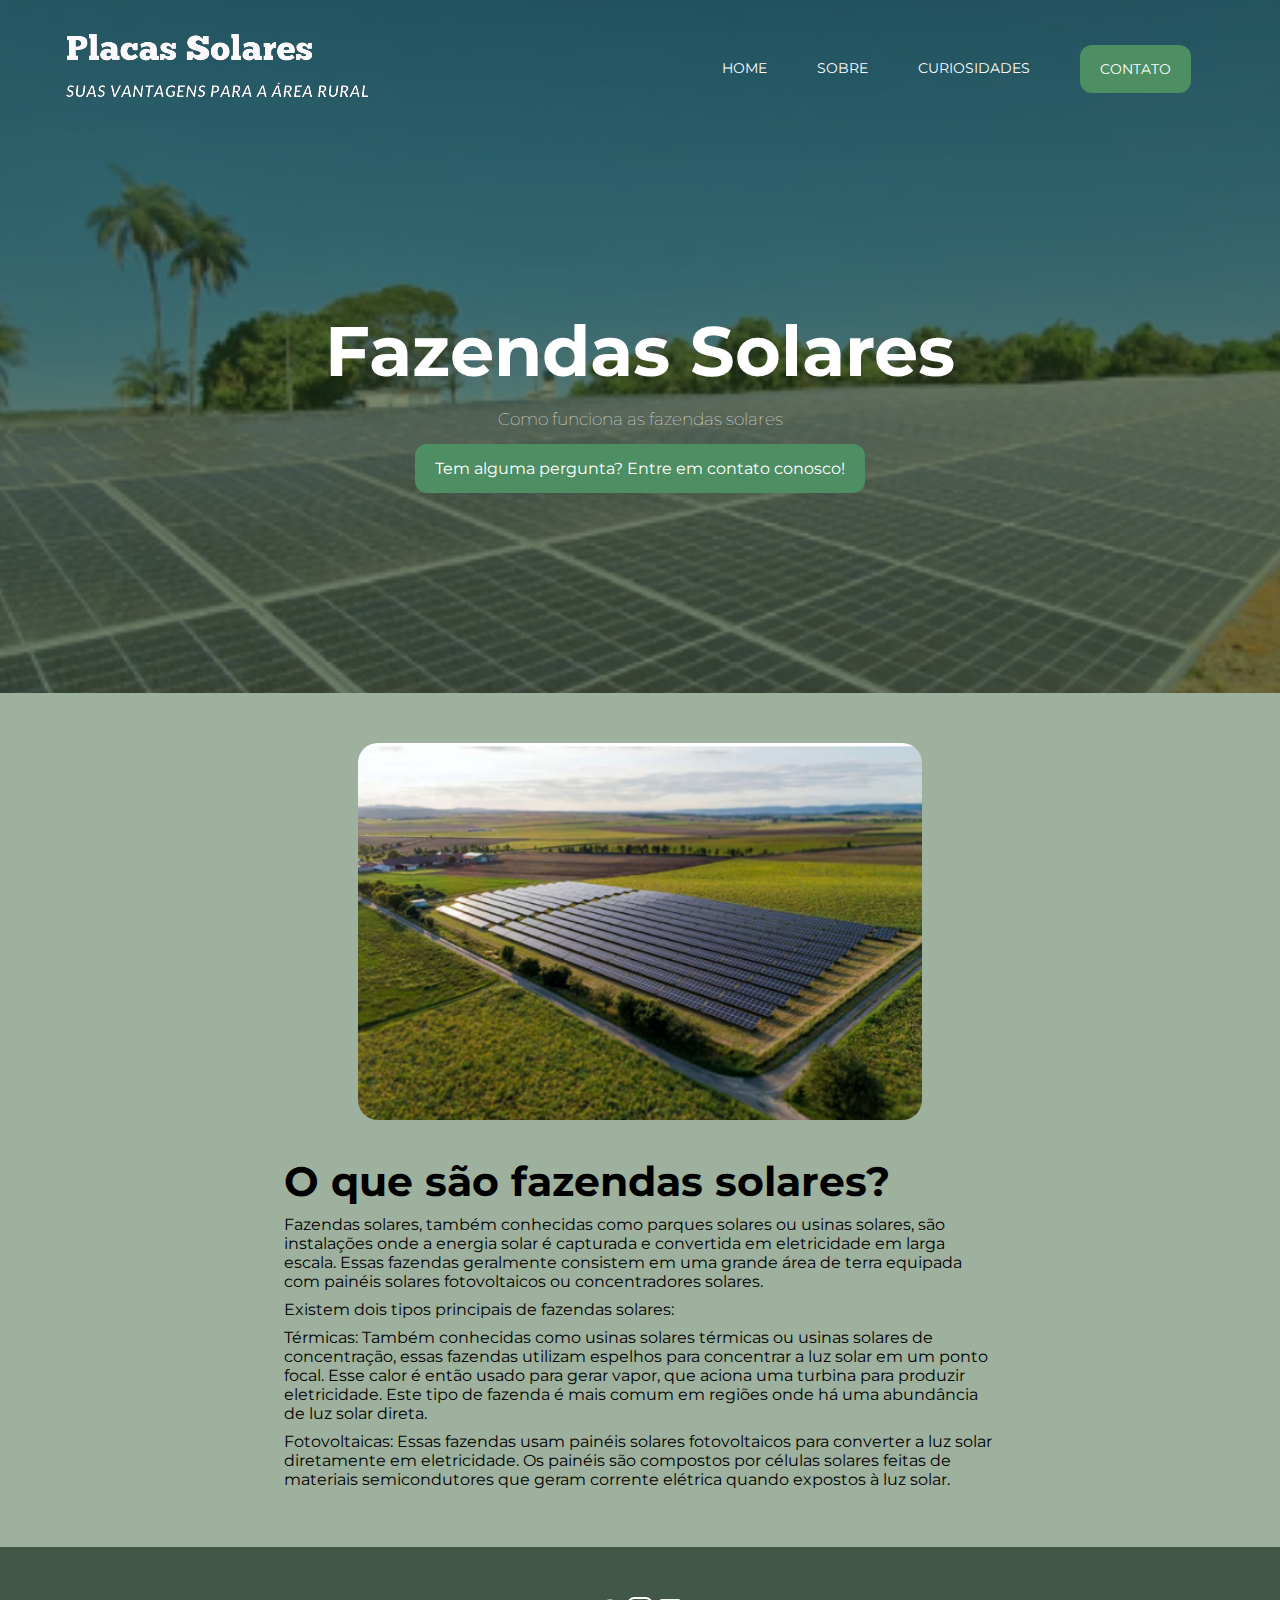
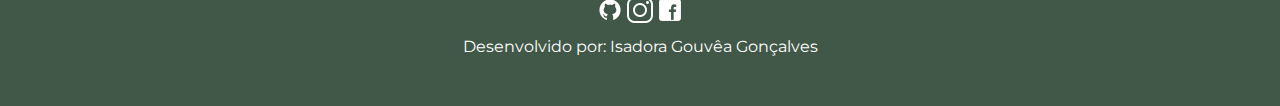
==== index.html @ 96892ca6 "srtuhjdrft" ====
<!doctype html>
<html lang="pt-br">
<head>
  <meta charset="UTF-8">
  <meta name="viewport" content="width=device-width, user-scalable=no, initial-scale=1.0, maximum-scale=1.0, minimum-scale=1.0">
  <meta http-equiv="X-UA-Compatible" content="ie=edge">
  <link rel="stylesheet" href="style.css">
    <title>SiteAgrinho/Placassolares</title>

</head>
<body>
      <!--header-->
        <header style="background-image: url('imagens/fotosorigginais1cfiltro.png')">
          <!--container-->
  <div class ="contudo">
<nav>
  <a href="index.html">
    <img src="imagens/logo.principal-.png" alt="logo">

  </a>
  <ul class="ul">
    <a href="index.html">Home</a>
    <a href="sobre.html">Sobre</a>
    <a href="curiosidades.html">Curiosidades</a>
    <a class="btn" href="contato.html">Contato</a>
    <div class="close-icon" onclick="closeMenu()">
      <img src="[data-uri]">
    </div>
  </ul>
          <div class="menu-icon" onclick="openMenu()">
             <img src="[data-uri]">
          </div>
</nav>
    <section class="banner">
       <div class="banner-text ">
               <h1>Fazendas Solares</h1>
               <p> Como funciona as fazendas solares </p>
               <a href="contato.html" class="btn"> Tem alguma pergunta? Entre em contato conosco!</a>
       </div>
    </section>
  </div><!-- and container-->
        </header>
      <!--header-->
      <!--faca-mais-->
 <section class="fazendas">
   <!--container-->
        <div class="contudo">
          <div class="fazendas-img">
            <img src="imagens/fazendasolar2.png" alt="fazenda2">
          </div>
          <div class="fazendas-text">
          <h3>O que são fazendas solares?</h3>
                     <p> Fazendas solares, também conhecidas como parques solares ou usinas solares, são instalações onde a energia solar é capturada e convertida em eletricidade em larga escala. Essas fazendas geralmente consistem em uma grande área de terra equipada com painéis solares fotovoltaicos ou concentradores solares.</p>
                     <p> Existem dois tipos principais de fazendas solares:</p>
                     <p>Térmicas: Também conhecidas como usinas solares térmicas ou usinas solares de concentração, essas fazendas utilizam espelhos para concentrar a luz solar em um ponto focal. Esse calor é então usado para gerar vapor, que aciona uma turbina para produzir eletricidade. Este tipo de fazenda é mais comum em regiões onde há uma abundância de luz solar direta.</p>
                     <p> Fotovoltaicas: Essas fazendas usam painéis solares fotovoltaicos para converter a luz solar diretamente em eletricidade. Os painéis são compostos por células solares feitas de materiais semicondutores que geram corrente elétrica quando expostos à luz solar.</p>
          </div>
        </div>
   
 </section>


<!--rodape-->
<footer class="final">
  <div class="contudo">
    <div class="links">
           <a href="https://github.com/Isaggov"> <img src="[data-uri]"> </a>
           <a href="https://www.instagram.com/isa.g_goncalves/"> <img src="[data-uri]"></a>
           <a href="https://www.facebook.com/isadora.gouveagoncalves"> <img src="[data-uri]"></a> 
    <p> Desenvolvido por: Isadora Gouvêa Gonçalves</p>
  </div>
</footer>
<!--and rodape-->
</section>
<script src="mais.js"></script>
</body>
</html>
---- style.css ----
@import url('https://fonts.googleapis.com/css2?family=Montserrat:ital,wght@0,100..900;1,100..900&display=swap');
*{
  margin: 0;
  padding: 0;
  box-sizing: border-box;
  text-decoration: none;
  outline: none;
  font-family: 'Montserrat' , sans-serif;
}
body{
  background-color: rgba(32, 92, 66, 0.19);
  background-color: #9db19e;
}
section,footer{
  padding: 50px 0;
}
h3{
  font-size: 50px;
}
p{
  color: rgb(255, 255, 255);
}
.contudo{
  max-width: 1440px;
  margin: 0 auto;
  padding:0 5%;
  gap: 32px;
}
.btn{
  background-color: rgb(78, 142, 99);
  color: #ffffff;
  padding: 15px 20px;
  border-radius: 12px;
  cursor: pointer;
  display: inline-block;
  transition: 0.1s;
}

header{
  background-position: center;
  background-size: cover;
  background-attachment: fixed;
}
nav{
  display: flex;
  align-items: center;
  justify-content:space-between ;
  padding-top: 30px;

}
nav ul{
  display: flex;
  align-items: center;
}
nav ul a{
  color: #ffffff;
  margin:0 25px;
  text-transform: uppercase;
  font-size: 14px;
  display: block;
}
nav ul a:not(.btn)::after{
  content: "";
  background-color: #ffffff;
  height: 3px;
  width:0%;
  display: block;
  margin: 0 auto;
  transition:0.3s;
}
nav ul a:hover::after{
  width: 100%;
}
/* menu */
nav .menu-icon{
  cursor:pointer;
  font-size: 25px;
  color: #ffffff;
  display: none;
}
nav .close-icon{
  display: none;
  font-size: 30px;
  color: #ffffff;
}
.banner{
  display: flex;
  justify-content: center;
}
.banner .banner-text{
  margin: 150px;
  text-align: center;
  padding: 0 50px;
}
.banner .banner-text h1{
  font-size: 70px;
  color: #ffffff;
}
.banner .banner-text p{
  font-size: 17px;
  color: white;
  font-weight: lighter;
  margin:15px 0 ;
}
/*faca mais*/
.fazendas .contudo{
  display: flex;
  align-items:center;
  justify-content: center;
  background-color: #9db19e;
 flex-direction: column;
  gap: 32px;
}
.fazendas .fazendas-text{
  width:67%;
  padding: 0 30px;
  }
.fazendas .fazendas-text h3{
  font-size: 41px;
  align-items: center;
  color: black;
}
.fazendas .fazendas-text p{
  margin: 9px 0px 8px 0;
  color: black;
  align-items: center;
}
.fazendas .fazendas-img{
  width: 49%;

}
.fazendas .fazendas-img img{
  width: 100%;
  border-radius: 20px;
}
/* footer*/
.final{
  background-color: #415848;
  text-align: center;
}
.final i{
  color: #415848;
  font-size: 19px;
  background-color: white;
  padding: 10px;
  margin: 3px;
  border-radius: 10px;
}
.final p{
 margin-top: 10px;
 color:#ffffff;
}
/* pagina sobre*/
.sobre .contudo{
  display: flex;
  align-items:center;
  justify-content: center;
  background-color: #9db19e;
 flex-direction: column;
  gap: 32px;
}
.sobre .sobre-texto{
  width:67%;
  padding: 0 30px;
  border-radius: 20px;
}
.sobre .sobre-texto h3{
  font-size: 45px;
}
.sobre .sobre-texto p{
  margin: 9px 0px 8px 0;
  color: black;
}
.sobre .sobre-img{
  width: 38%;
}
.sobre .sobre-img img{
  width: 100%;
  border-radius: 20px;
  
}
/* pagina curiosidades* */

.curio .contudo{
  display: flex;
  align-items:center;
  justify-content: center;
  background-color: #9db19e;
 flex-direction: column;
  gap: 32px;
 
}
.curio .curi-texto{
  width:67%;
  padding: 0 30px;
  border-radius: 20px;
}
.curio.curi-texto h3{
  font-size: 45px;
}
.curio .curi-texto p{
  margin: 9px 0px 8px 0;
  color: black;
}
.curio .curi-img{
  display: flex;
  width: 38%;
  align-items: center;
}
.curio .curi-img img{
  width: 100%;
  border-radius: 20px;

}
  .curio .curi-mapa{
    display: flex;
    width: 100%;
    border-radius: 20px;
    align-items: center;
    
  }
  
@media(max-width:768px){
  .ul{
    position: fixed;
    top:0 ;
    left: 0;
    background: #415848 ;
    width:100% ;
    height: 100%;
    flex-direction: column;
    align-items: center;
    justify-content: center;
    clip-path: circle(0% at 100% 0);
    transition:0.5s;
  }
  .ul.open{
    clip-path: circle(141.4% at 100% 0);
  }
  .ul a{
    margin: 10px 0;
    font-size: 16px;
  }
  nav .menu-icon{
    display: block;
    
  }
  nav .close-icon{
    display: block;
    position:absolute ;
    top: 72px;
    right: 52px;
  }
  .fazendas .contudo {
    flex-wrap: wrap-reverse;
  }
  .fazendas .fazendas-text {
    width: 100%;
  }
  .fazendas .fazendas-img {
    width:100%;
  }
  .sobre .contudo{
    flex-wrap: wrap-reverse;
  }
  .sobre .sobre-texto{
    width: 100%;
  }
  .sobre .sobre-img{
    width: 100%;
  }
   .curio .contudo{
    flex-wrap: wrap-reverse;
  }
  .curio.curi-text{
    width: 100%;
  }
  .curio .curi-img{
    width: 100%;
  }
  .curio .curi-mapa{
    width: 100%
  }
}
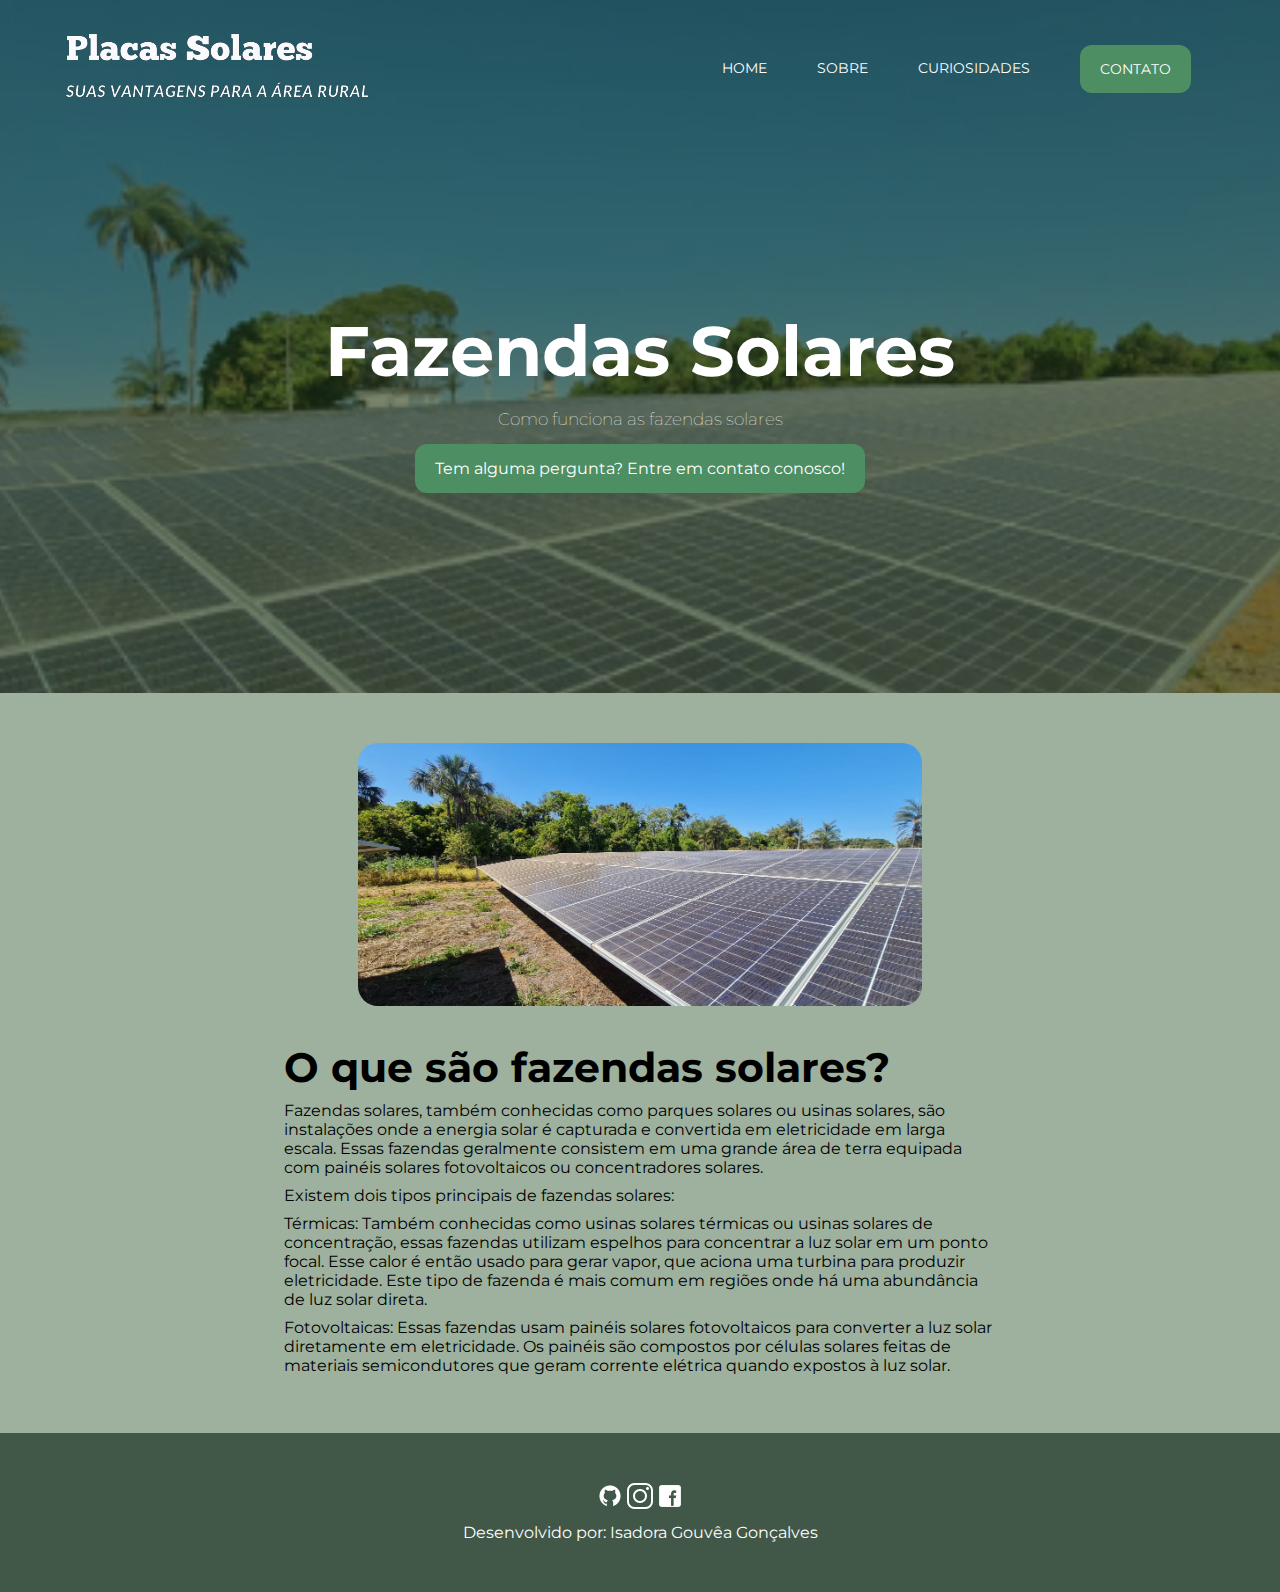
==== commit 7d401d10: "sfrthnj" ====
--- a/index.html
+++ b/index.html
@@ -46,7 +46,7 @@
    <!--container-->
         <div class="contudo">
           <div class="fazendas-img">
-            <img src="imagens/fazendasolar2.png" alt="fazenda2">
+            <img src="imagens/fotosoriginais2.jpg" alt="fazenda2">
           </div>
           <div class="fazendas-text">
           <h3>O que são fazendas solares?</h3>
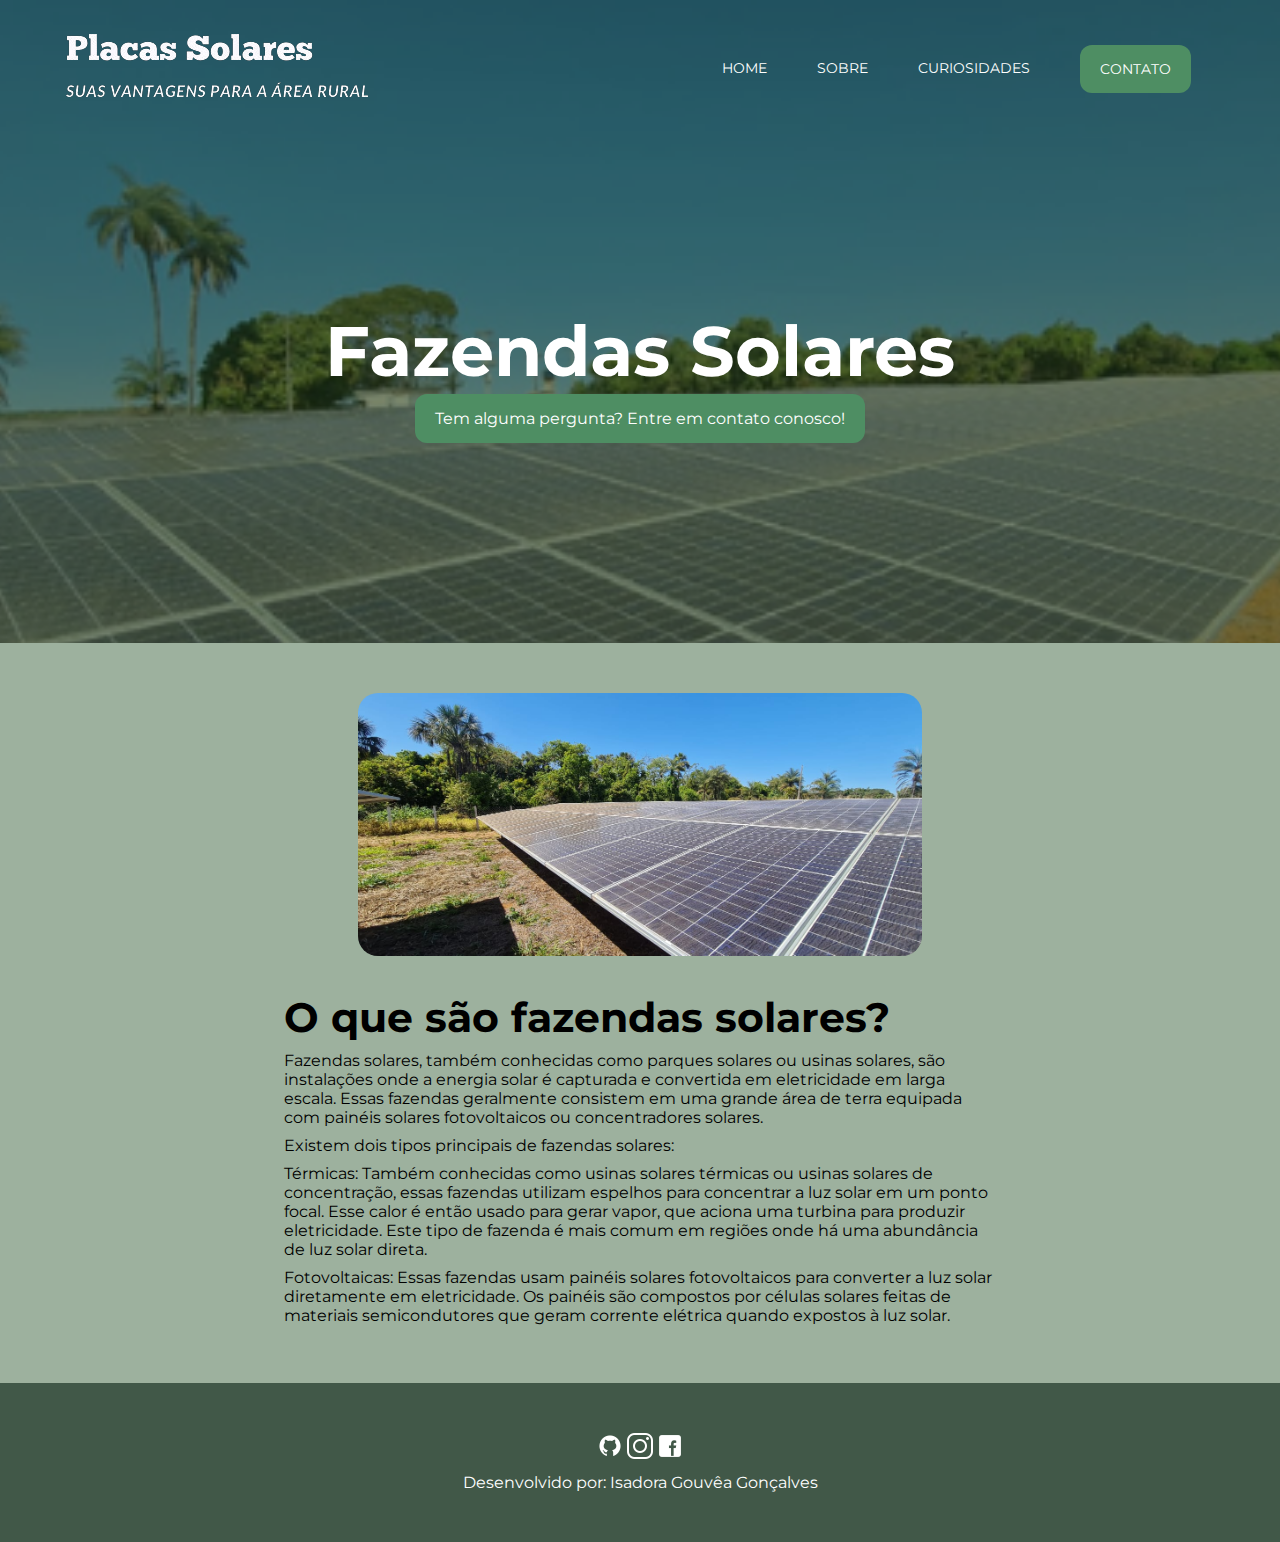
==== commit ddb2fb91: "d nfgh" ====
--- a/index.html
+++ b/index.html
@@ -34,7 +34,6 @@
     <section class="banner">
        <div class="banner-text ">
                <h1>Fazendas Solares</h1>
-               <p> Como funciona as fazendas solares </p>
                <a href="contato.html" class="btn"> Tem alguma pergunta? Entre em contato conosco!</a>
        </div>
     </section>
--- a/style.css
+++ b/style.css
@@ -212,13 +212,28 @@
   border-radius: 20px;
 
 }
-  .curio .curi-mapa{
+.curio .curi-mapa{
     display: flex;
     width: 100%;
     border-radius: 20px;
     align-items: center;
+    justify-content: center;
+   }
     
-  }
+ .contato {
+  width: 400px;
+  display: flex;
+  align-items: center;
+  justify-content: center;
+  background: #415848;
+  flex-direction: column;
+  margin: 10px 10px 10px 10px;
+  border-radius: 20px;
+  box-shadow: rgba(17, 17, 26, 0.1) 0px 4px 16px, rgba(17, 17, 26, 0.1) 0px 8px 24px, rgba(17, 17, 26, 0.1) 0px 16px 56px;
+ }
+ .contato .form{
+  display: flex;
+ }
   
 @media(max-width:768px){
   .ul{
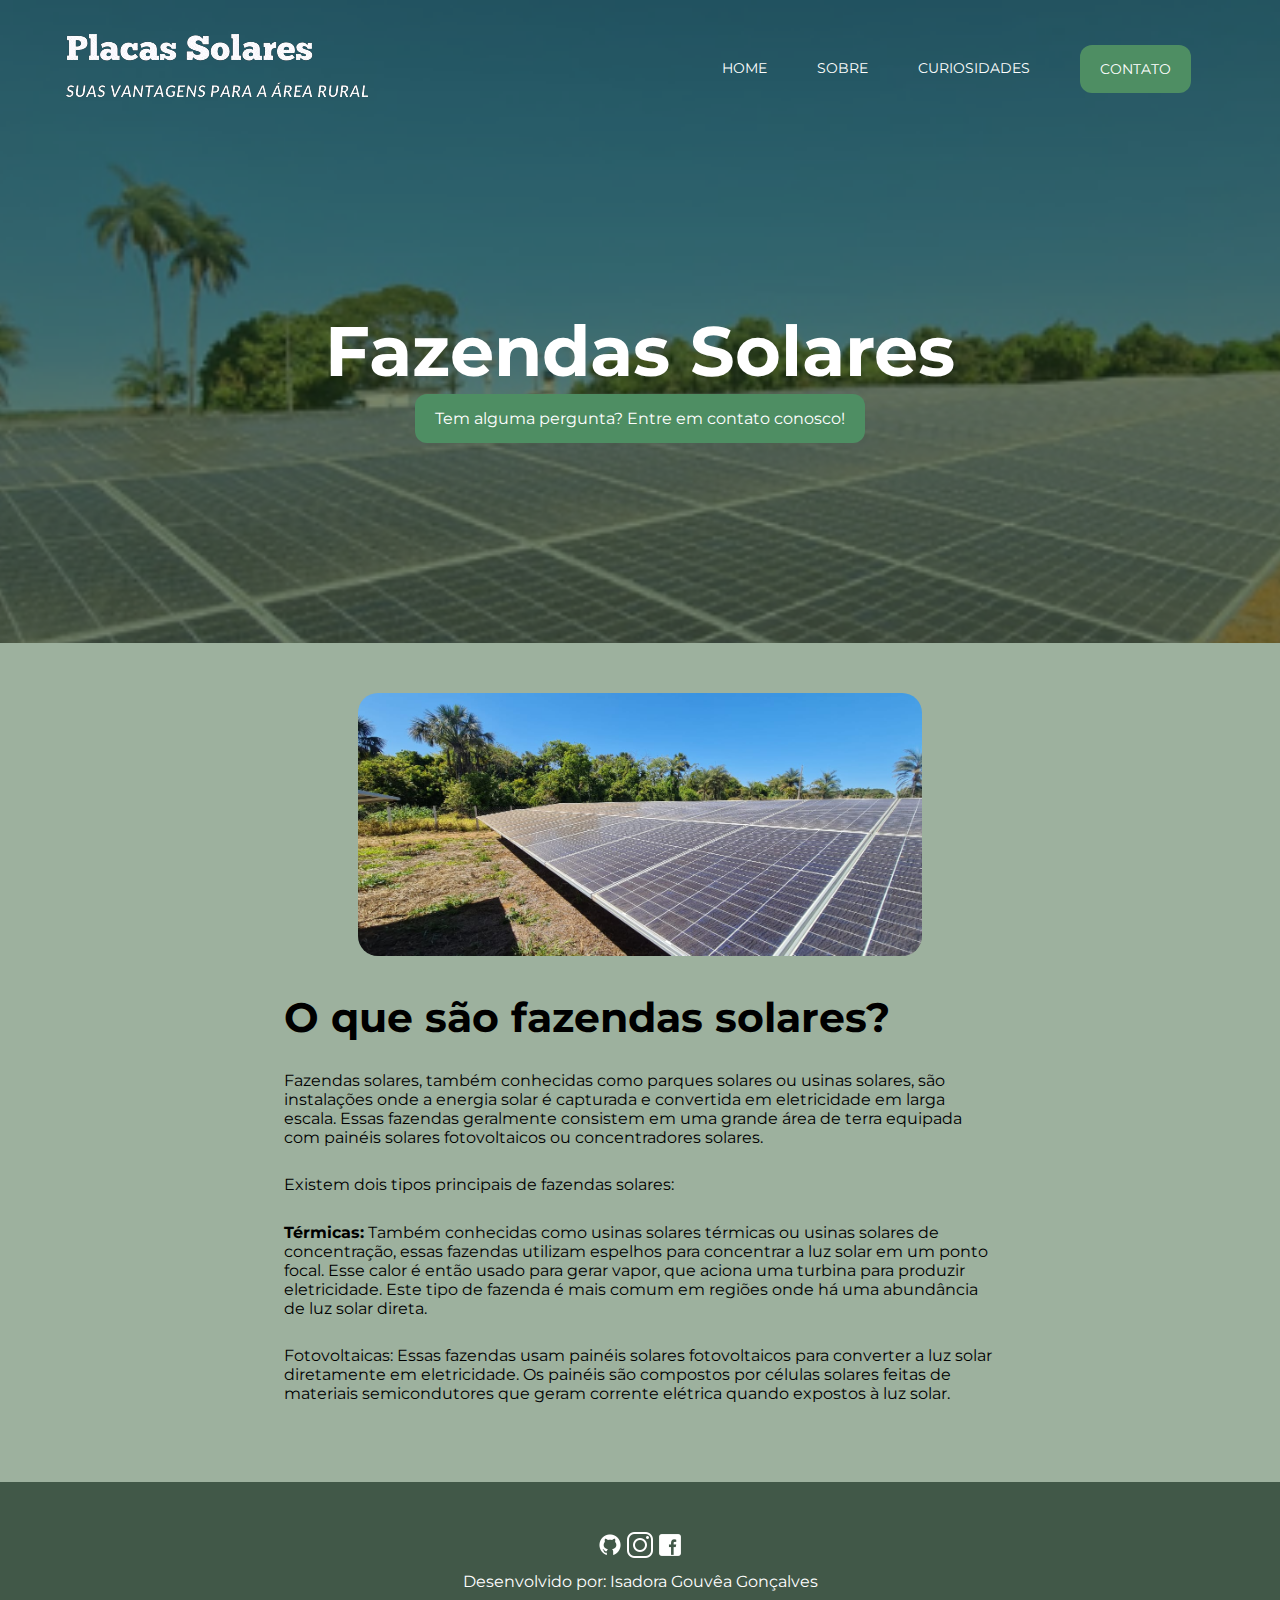
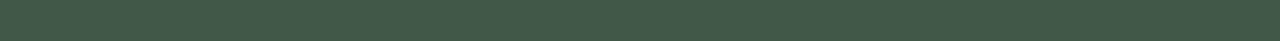
==== commit b6629102: "dfd" ====
--- a/index.html
+++ b/index.html
@@ -5,8 +5,7 @@
   <meta name="viewport" content="width=device-width, user-scalable=no, initial-scale=1.0, maximum-scale=1.0, minimum-scale=1.0">
   <meta http-equiv="X-UA-Compatible" content="ie=edge">
   <link rel="stylesheet" href="style.css">
-    <title>SiteAgrinho/Placassolares</title>
-
+    <title>SiteAgrinho/Placas solares</title>
 </head>
 <body>
       <!--header-->
@@ -51,7 +50,7 @@
           <h3>O que são fazendas solares?</h3>
                      <p> Fazendas solares, também conhecidas como parques solares ou usinas solares, são instalações onde a energia solar é capturada e convertida em eletricidade em larga escala. Essas fazendas geralmente consistem em uma grande área de terra equipada com painéis solares fotovoltaicos ou concentradores solares.</p>
                      <p> Existem dois tipos principais de fazendas solares:</p>
-                     <p>Térmicas: Também conhecidas como usinas solares térmicas ou usinas solares de concentração, essas fazendas utilizam espelhos para concentrar a luz solar em um ponto focal. Esse calor é então usado para gerar vapor, que aciona uma turbina para produzir eletricidade. Este tipo de fazenda é mais comum em regiões onde há uma abundância de luz solar direta.</p>
+                     <p><strong>Térmicas:</strong> Também conhecidas como usinas solares térmicas ou usinas solares de concentração, essas fazendas utilizam espelhos para concentrar a luz solar em um ponto focal. Esse calor é então usado para gerar vapor, que aciona uma turbina para produzir eletricidade. Este tipo de fazenda é mais comum em regiões onde há uma abundância de luz solar direta.</p>
                      <p> Fotovoltaicas: Essas fazendas usam painéis solares fotovoltaicos para converter a luz solar diretamente em eletricidade. Os painéis são compostos por células solares feitas de materiais semicondutores que geram corrente elétrica quando expostos à luz solar.</p>
           </div>
         </div>
--- a/style.css
+++ b/style.css
@@ -120,10 +120,17 @@
   align-items: center;
   color: black;
 }
+.fazendas .fazendas-text li{
+  margin: 4%  0%;
+  color: black;
+}
+.fazendas .fazendas-text ol{
+ text-align: justify;
+  width: 100%;
+}
 .fazendas .fazendas-text p{
-  margin: 9px 0px 8px 0;
-  color: black;
-  align-items: center;
+  margin: 4%  0%;
+  color: black;
 }
 .fazendas .fazendas-img{
   width: 49%;
@@ -165,10 +172,10 @@
   border-radius: 20px;
 }
 .sobre .sobre-texto h3{
-  font-size: 45px;
+  font-size: 41px;
 }
 .sobre .sobre-texto p{
-  margin: 9px 0px 8px 0;
+  margin: 3% 0;
   color: black;
 }
 .sobre .sobre-img{
@@ -220,21 +227,69 @@
     justify-content: center;
    }
     
- .contato {
-  width: 400px;
-  display: flex;
-  align-items: center;
-  justify-content: center;
-  background: #415848;
+.contato{
+  display: flex;
+  justify-content: space-between;
+  margin-top: 50px;
+}
+.contato .direito{
+ display: flex;
+  width:45%;
+  padding:31px;
+  background-color: #415848;
+  border-radius: 20px;
+  margin-right: -5px;
+  height: fit-content;
   flex-direction: column;
-  margin: 10px 10px 10px 10px;
-  border-radius: 20px;
-  box-shadow: rgba(17, 17, 26, 0.1) 0px 4px 16px, rgba(17, 17, 26, 0.1) 0px 8px 24px, rgba(17, 17, 26, 0.1) 0px 16px 56px;
- }
- .contato .form{
-  display: flex;
- }
-  
+}
+.contato .direito div{
+  display: flex;
+  align-items: center;
+  margin-bottom: 10px;
+}
+.contato .direito  h2{
+  color: #ffffff;
+}
+.contato .direito  a img{
+  color: #ffffff;
+  font-size: 24px;
+  margin-right:20px ;
+  flex-direction: column;
+}
+.contato .direito  a{
+  color: #ffffff;
+}
+.contato .esquerdo{
+  width: 45%;
+}
+.contato .esquerdo input{
+  display: block;
+  width: 100%;
+  margin-bottom: 12px;
+  height: 45px;
+  border-radius: 16px;
+  padding-left: 18px;
+  border: 1px solid #ffffff;
+  color: black;
+} 
+.contato .esquerdo textarea{
+  width: 45%;
+}
+.contato .esquerdo textarea{
+  border: 1px solid #ffffff;
+  color: black;
+  border-radius: 20px;
+  width: 100%;
+  margin-bottom: 12px;
+  padding: 15px;
+  width: 100%;
+  resize: none;
+}
+.contato .esquerdo button{
+border: none;
+cursor: pointer;
+}
+
 @media(max-width:768px){
   .ul{
     position: fixed;
@@ -296,4 +351,13 @@
   .curio .curi-mapa{
     width: 100%
   }
+ .contato .esquerdo{
+  width: 100%;
+ }
+ .contato .direito{
+  width: 100%;
+ }
+ .contudo .contato{
+  flex-direction: column;
+ }
 }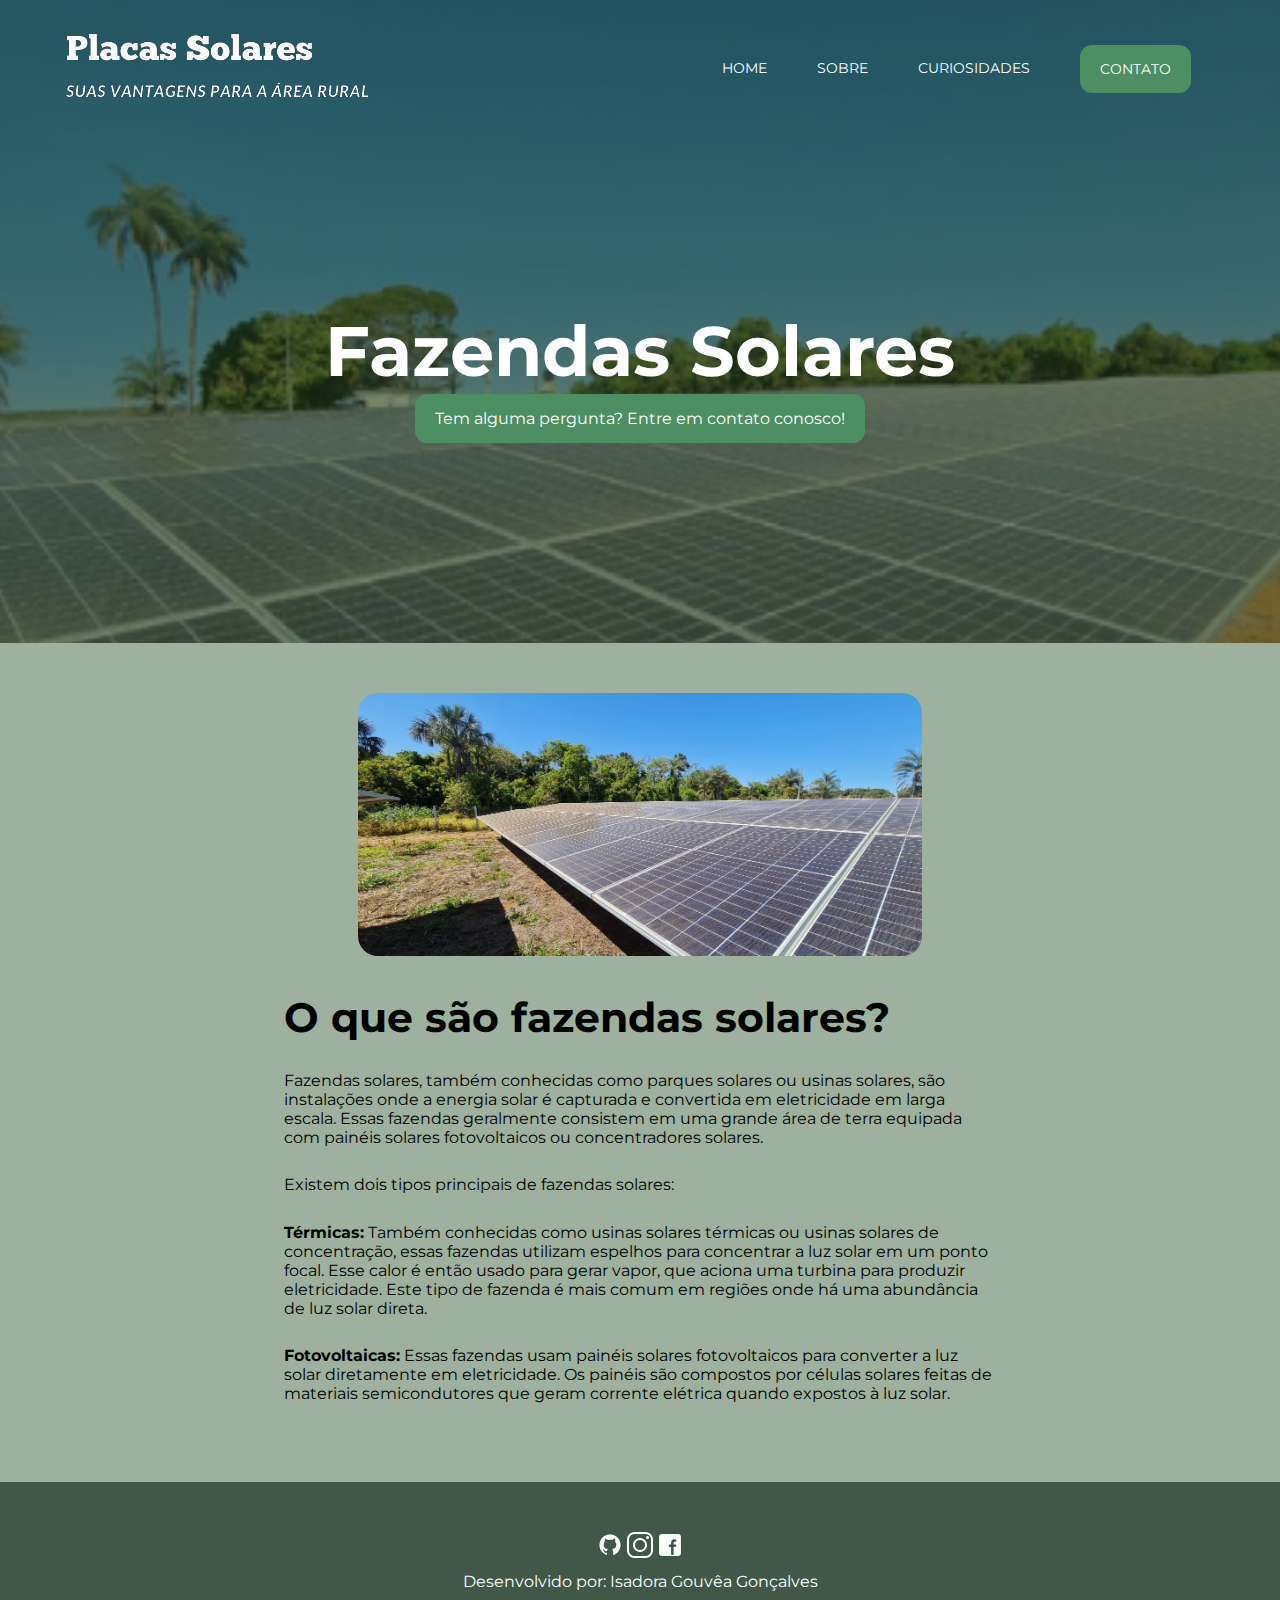
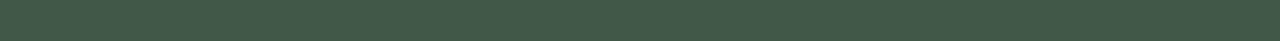
==== commit 2791e753: "dfbdb" ====
--- a/index.html
+++ b/index.html
@@ -51,7 +51,7 @@
                      <p> Fazendas solares, também conhecidas como parques solares ou usinas solares, são instalações onde a energia solar é capturada e convertida em eletricidade em larga escala. Essas fazendas geralmente consistem em uma grande área de terra equipada com painéis solares fotovoltaicos ou concentradores solares.</p>
                      <p> Existem dois tipos principais de fazendas solares:</p>
                      <p><strong>Térmicas:</strong> Também conhecidas como usinas solares térmicas ou usinas solares de concentração, essas fazendas utilizam espelhos para concentrar a luz solar em um ponto focal. Esse calor é então usado para gerar vapor, que aciona uma turbina para produzir eletricidade. Este tipo de fazenda é mais comum em regiões onde há uma abundância de luz solar direta.</p>
-                     <p> Fotovoltaicas: Essas fazendas usam painéis solares fotovoltaicos para converter a luz solar diretamente em eletricidade. Os painéis são compostos por células solares feitas de materiais semicondutores que geram corrente elétrica quando expostos à luz solar.</p>
+                     <p><strong> Fotovoltaicas:</strong> Essas fazendas usam painéis solares fotovoltaicos para converter a luz solar diretamente em eletricidade. Os painéis são compostos por células solares feitas de materiais semicondutores que geram corrente elétrica quando expostos à luz solar.</p>
           </div>
         </div>
    
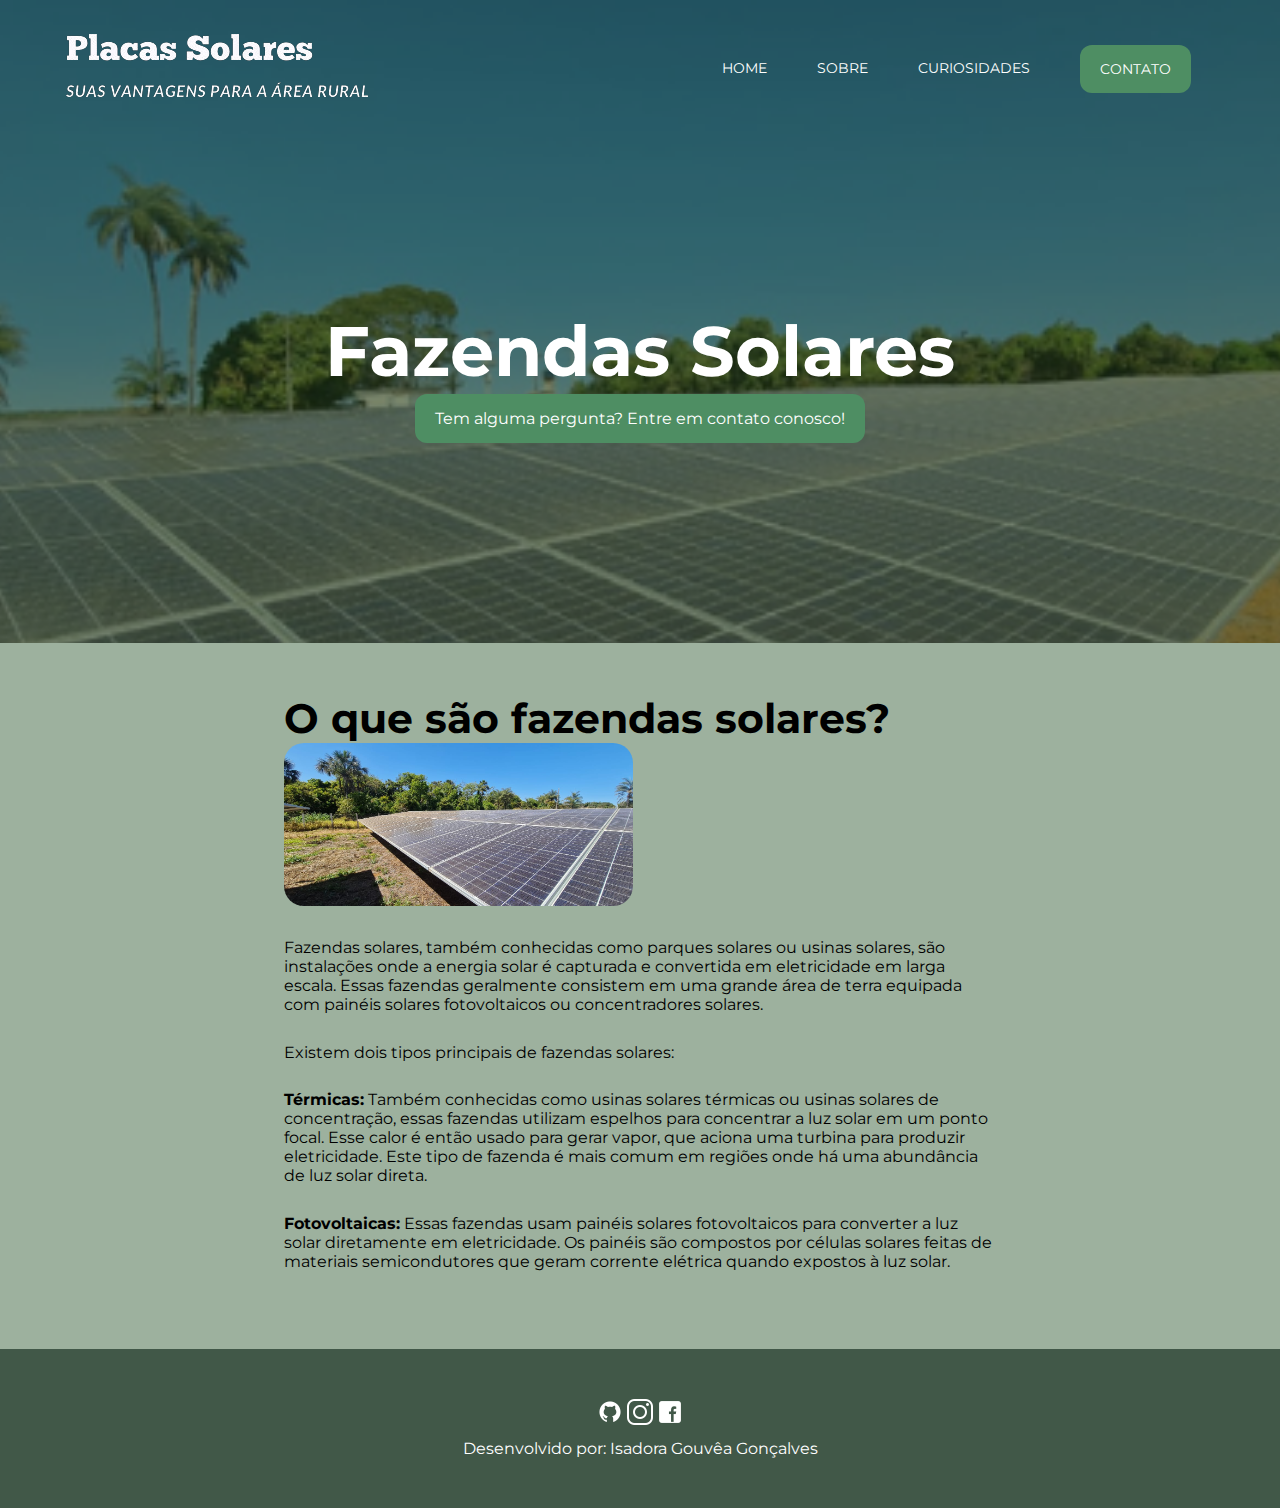
==== commit ede6782c: "fgjcfgj" ====
--- a/index.html
+++ b/index.html
@@ -43,11 +43,11 @@
  <section class="fazendas">
    <!--container-->
         <div class="contudo">
+          <div class="fazendas-text">
+          <h3>O que são fazendas solares?</h3>
           <div class="fazendas-img">
             <img src="imagens/fotosoriginais2.jpg" alt="fazenda2">
           </div>
-          <div class="fazendas-text">
-          <h3>O que são fazendas solares?</h3>
                      <p> Fazendas solares, também conhecidas como parques solares ou usinas solares, são instalações onde a energia solar é capturada e convertida em eletricidade em larga escala. Essas fazendas geralmente consistem em uma grande área de terra equipada com painéis solares fotovoltaicos ou concentradores solares.</p>
                      <p> Existem dois tipos principais de fazendas solares:</p>
                      <p><strong>Térmicas:</strong> Também conhecidas como usinas solares térmicas ou usinas solares de concentração, essas fazendas utilizam espelhos para concentrar a luz solar em um ponto focal. Esse calor é então usado para gerar vapor, que aciona uma turbina para produzir eletricidade. Este tipo de fazenda é mais comum em regiões onde há uma abundância de luz solar direta.</p>
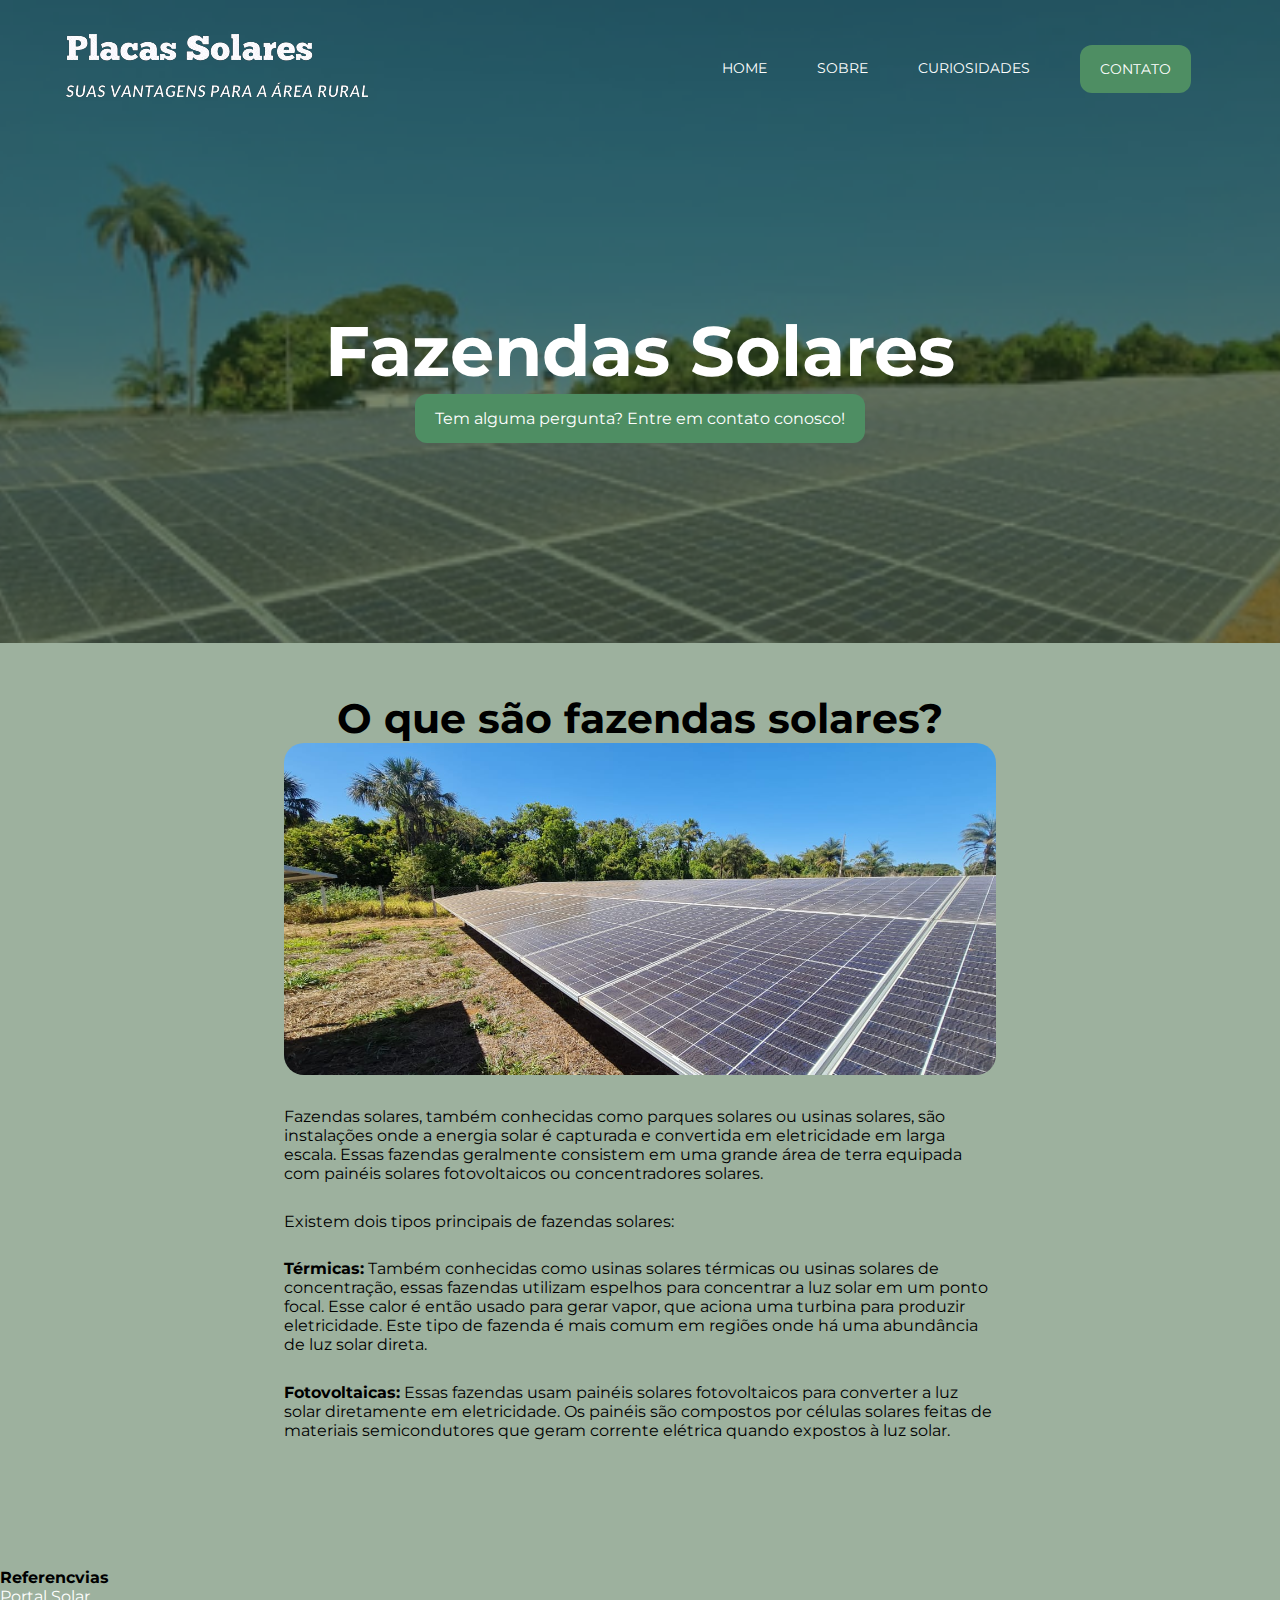
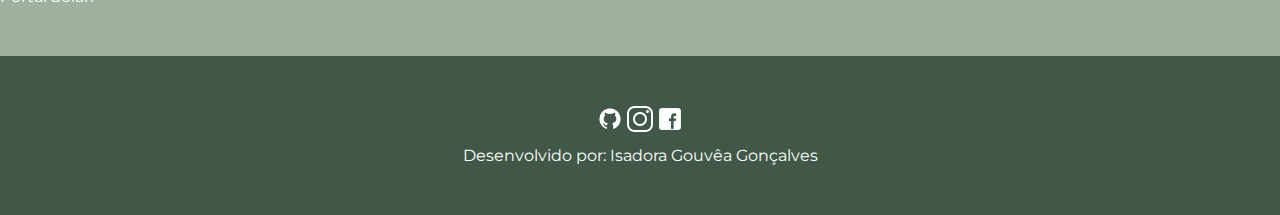
==== commit e0c8a8c0: "sa" ====
--- a/index.html
+++ b/index.html
@@ -56,7 +56,10 @@
         </div>
    
  </section>
-
+<section>
+  <h4>Referencvias</h4>
+  <p>Portal Solar.</p>
+</section>
 
 <!--rodape-->
 <footer class="final">
--- a/style.css
+++ b/style.css
@@ -90,7 +90,7 @@
 .banner .banner-text{
   margin: 150px;
   text-align: center;
-  padding: 0 50px;
+  padding: 0 32px;
 }
 .banner .banner-text h1{
   font-size: 70px;
@@ -117,7 +117,7 @@
   }
 .fazendas .fazendas-text h3{
   font-size: 41px;
-  align-items: center;
+  text-align: center;
   color: black;
 }
 .fazendas .fazendas-text li{
@@ -132,13 +132,14 @@
   margin: 4%  0%;
   color: black;
 }
-.fazendas .fazendas-img{
-  width: 49%;
-
-}
+  .fazendas .fazendas-img{
+    text-align: center;
+  }
 .fazendas .fazendas-img img{
-  width: 100%;
-  border-radius: 20px;
+  
+  width: 100%;
+  border-radius: 20px;
+  
 }
 /* footer*/
 .final{
@@ -179,10 +180,10 @@
   color: black;
 }
 .sobre .sobre-img{
-  width: 38%;
+  text-align: center;
 }
 .sobre .sobre-img img{
-  width: 100%;
+  width: 60%;
   border-radius: 20px;
   
 }
